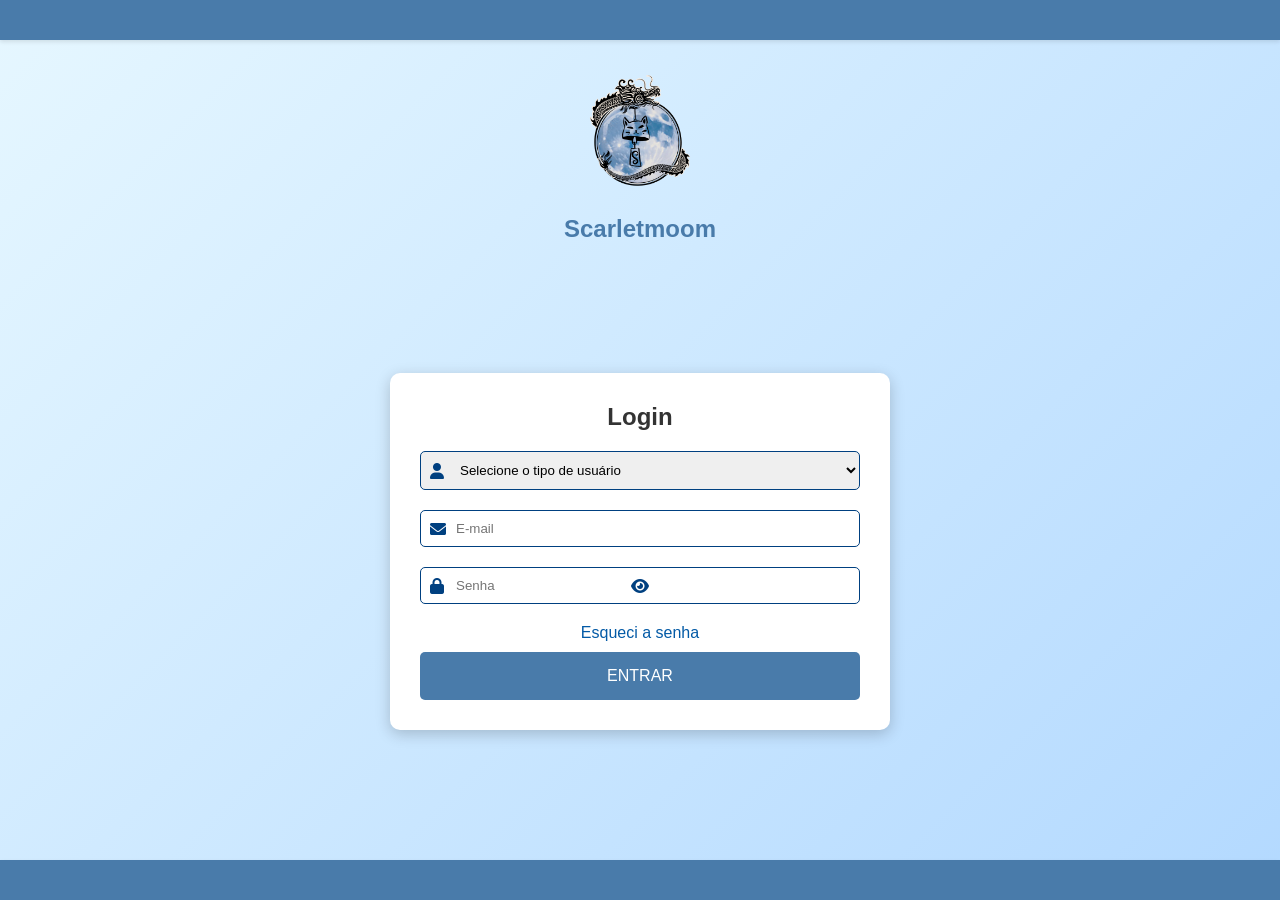
==== index.html @ ee4d5838 "Criado banco de dados" ====
<!DOCTYPE html>
<html lang="pt-BR">
<head>
<meta charset="UTF-8">
<meta name="viewport" content="width=device-width, initial-scale=1.0">
<title>Login</title>
<link rel="stylesheet" href="https://cdnjs.cloudflare.com/ajax/libs/font-awesome/6.0.0/css/all.min.css">
<style>
  * {
    margin: 0;
    padding: 0;
    box-sizing: border-box;
  }

  body {
    font-family: Arial, sans-serif;
    background: linear-gradient(135deg, #e6f7ff, #b3d9ff);
    color: #333;
    display: flex;
    flex-direction: column;
    align-items: center;
    justify-content: space-between;
    min-height: 100vh;
    margin: 0;
  }

  header, footer {
    width: 100%;
    height: 40px;
    background-color: #497baa;
    box-shadow: 0 2px 4px rgba(0, 0, 0, 0.1);
  }

  .logo {
    width: 150px;
    margin: 20px auto 5px; /* Reduzi o espaço inferior */
  }

  h1 {
    margin: 0; /* Remove margens padrão */
    font-size: 24px;
    color: #497baa;
  }

  .container {
    max-width: 500px;
    width: 90%;
    padding: 30px;
    background-color: #fff;
    border-radius: 10px;
    box-shadow: 0 4px 15px rgba(0, 0, 0, 0.2);
    animation: fadeIn 0.8s ease-in-out;
    text-align: center;
    margin: auto;
  }

  h2 {
    margin-bottom: 20px;
    font-size: 24px;
  }

  .field {
    position: relative;
    margin-bottom: 20px;
  }

  .field i {
    position: absolute;
    left: 10px;
    top: 50%;
    transform: translateY(-50%);
    color: #004080;
  }

  .field input, .field select {
    width: 100%;
    padding: 10px 10px 10px 35px;
    border: 1px solid #004080;
    border-radius: 5px;
    box-sizing: border-box;
  }

  button {
    margin-top: 10px;
    width: 100%;
    padding: 15px;
    background-color: #497baa;
    color: #fff;
    border: none;
    border-radius: 5px;
    cursor: pointer;
    text-transform: uppercase;
    font-size: 16px;
    transition: transform 0.2s, background-color 0.3s;
  }

  button:hover {
    background-color: #035aa6;
    transform: scale(1.05);
  }

  a {
    display: block;
    margin-top: 10px;
    color: #035AA6;
    text-decoration: none;
    transition: color 0.3s;
  }

  a:hover {
    color: #023e8a;
  }

  /* Toggle Password Visibility */
  .toggle-password {
    position: absolute;
    right: 10px; /* Mantém o ícone no canto direito */
    top: 50%;
    transform: translateY(-50%);
    cursor: pointer;
    color: #004080;
  }

  /* Animations */
  @keyframes fadeIn {
    from {
      opacity: 0;
      transform: translateY(-20px);
    }
    to {
      opacity: 1;
      transform: translateY(0);
    }
  }

  /* Responsiveness */
  @media (max-width: 768px) {
    .container {
      width: 95%;
    }

    .logo {
      width: 120px;
    }
  }
</style>
</head>
<body>

<header></header>

<img src="Logosemfundo.png" class="logo" alt="Logotipo">
<h1>Scarletmoom</h1>

<div class="container">
  <h2>Login</h2>
  <form id="formLogin" onsubmit="handleLogin(event)">
    <div class="field">
      <i class="fas fa-user"></i>
      <select id="tipoUsuario" required>
        <option value="">Selecione o tipo de usuário</option>
        <option value="usuario">Usuário Comum</option>
        <option value="funcionario">Funcionário</option>
        <option value="cliente">Cliente</option>
        <option value="fornecedor">Fornecedor</option>
      </select>
    </div>
    <div class="field">
      <i class="fas fa-envelope"></i>
      <input type="email" id="email" placeholder="E-mail" required>
    </div>
    <div class="field">
      <i class="fas fa-lock"></i>
      <input type="password" id="senha" placeholder="Senha" required>
      <i class="fas fa-eye toggle-password" onclick="togglePasswordVisibility()"></i>
    </div>
    <a href="esqueci-senha.html">Esqueci a senha</a>
    <button type="submit">Entrar</button>
  </form>
</div>

<footer></footer>

<script>
function handleLogin(event) {
  event.preventDefault(); // Prevent page reload
  const email = document.getElementById('email').value;
  const senha = document.getElementById('senha').value;
  const tipoUsuario = document.getElementById('tipoUsuario').value;

  if (email && senha && tipoUsuario) {
    window.location.href = "home.html"; // Redirect to the homepage
  } else {
    alert('Por favor, preencha todos os campos.');
  }
}

function togglePasswordVisibility() {
  const passwordField = document.getElementById('senha');
  const toggleIcon = document.querySelector('.toggle-password');

  if (passwordField.type === 'password') {
    passwordField.type = 'text';
    toggleIcon.classList.replace('fa-eye', 'fa-eye-slash');
  } else {
    passwordField.type = 'password';
    toggleIcon.classList.replace('fa-eye-slash', 'fa-eye');
  }
}
</script>

</body>
</html>
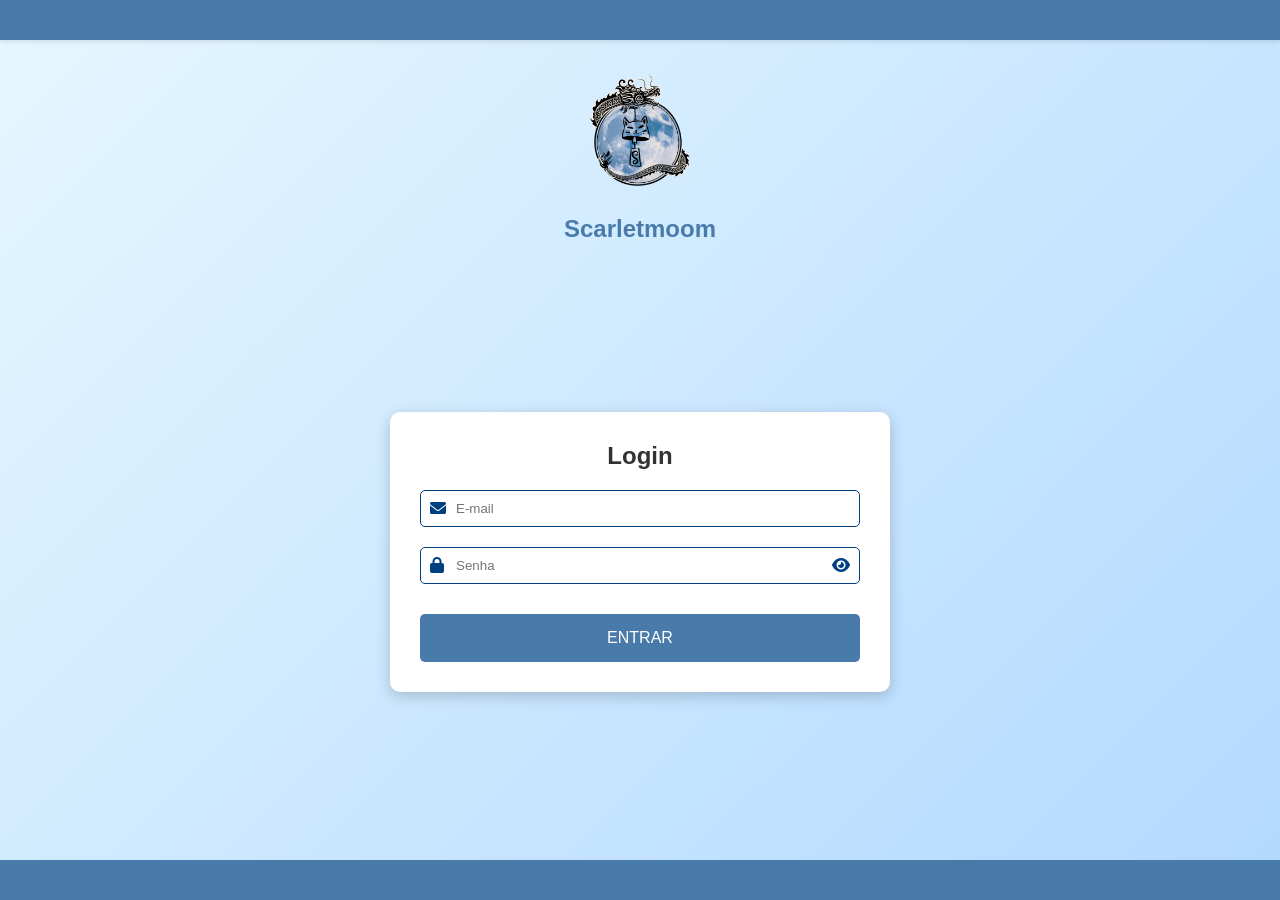
==== commit b81d17f0: "Arrumado login.html" ====
--- a/index.html
+++ b/index.html
@@ -117,6 +117,7 @@
     right: 10px; /* Mantém o ícone no canto direito */
     top: 50%;
     transform: translateY(-50%);
+    left: unset !important;
     cursor: pointer;
     color: #004080;
   }
@@ -156,25 +157,14 @@
   <h2>Login</h2>
   <form id="formLogin" onsubmit="handleLogin(event)">
     <div class="field">
-      <i class="fas fa-user"></i>
-      <select id="tipoUsuario" required>
-        <option value="">Selecione o tipo de usuário</option>
-        <option value="usuario">Usuário Comum</option>
-        <option value="funcionario">Funcionário</option>
-        <option value="cliente">Cliente</option>
-        <option value="fornecedor">Fornecedor</option>
-      </select>
-    </div>
-    <div class="field">
       <i class="fas fa-envelope"></i>
-      <input type="email" id="email" placeholder="E-mail" required>
+      <input type="email" id="email" name="email" placeholder="E-mail" required>
     </div>
     <div class="field">
       <i class="fas fa-lock"></i>
-      <input type="password" id="senha" placeholder="Senha" required>
       <i class="fas fa-eye toggle-password" onclick="togglePasswordVisibility()"></i>
+      <input type="password" id="senha" name="senha" placeholder="Senha" required>
     </div>
-    <a href="esqueci-senha.html">Esqueci a senha</a>
     <button type="submit">Entrar</button>
   </form>
 </div>
@@ -186,9 +176,8 @@
   event.preventDefault(); // Prevent page reload
   const email = document.getElementById('email').value;
   const senha = document.getElementById('senha').value;
-  const tipoUsuario = document.getElementById('tipoUsuario').value;
-
-  if (email && senha && tipoUsuario) {
+
+  if (email && senha) {
     window.location.href = "home.html"; // Redirect to the homepage
   } else {
     alert('Por favor, preencha todos os campos.');
